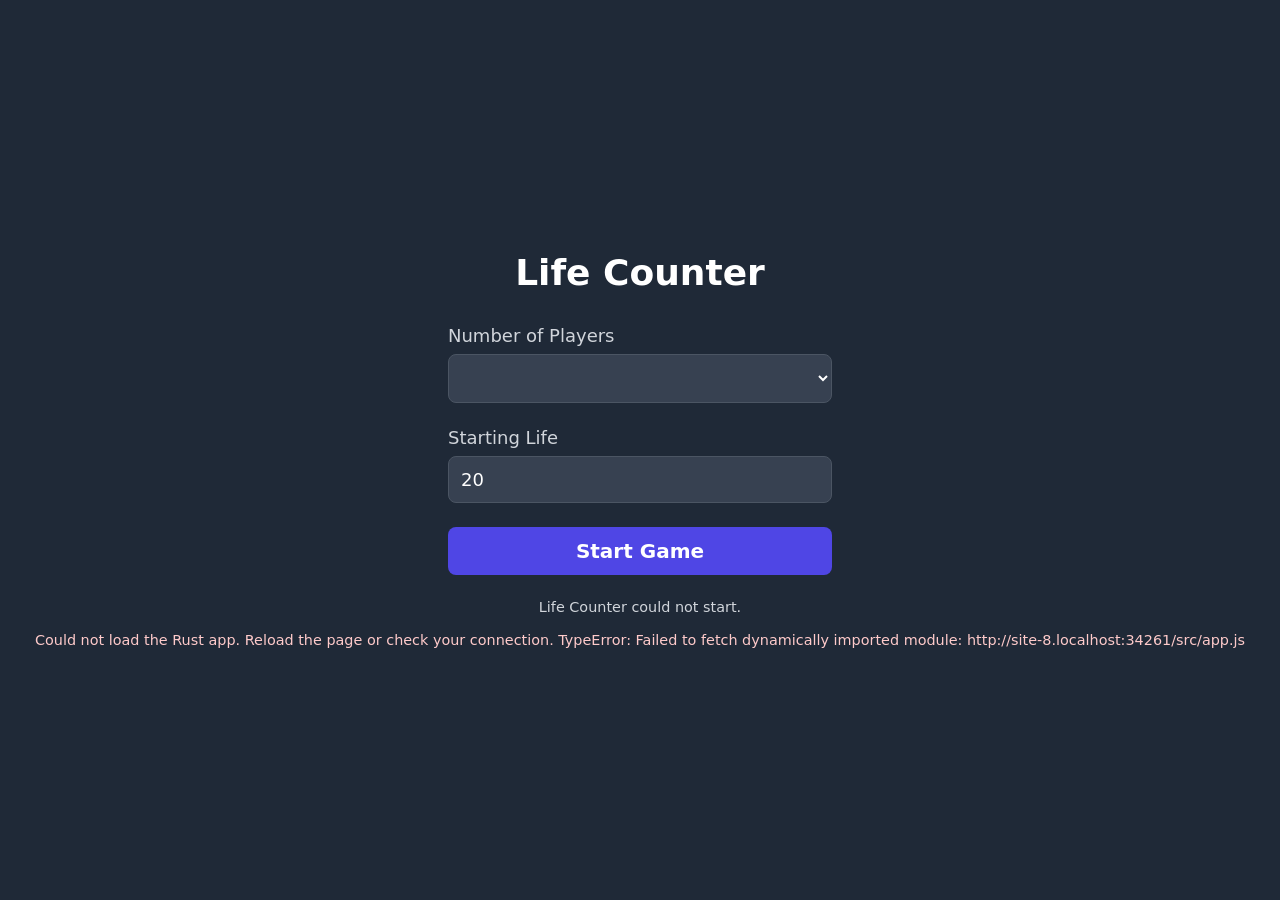
==== src/ui.html @ 13bd962e "rust-pwa: Rewrite Life Counter as a Rust PWA" ====
<!DOCTYPE html>
<html lang="en">
<head>
<meta charset="utf-8">
<meta name="viewport" content="width=device-width, initial-scale=1">
<meta name="theme-color" content="#1f2937">
<meta name="description" content="A 1-12 player life counter for tabletop games.">
<title>Life Counter</title>
<link rel="manifest" href="./manifest.webmanifest">
<link rel="icon" href="./icon.svg" type="image/svg+xml">
<link rel="apple-touch-icon" href="./icon-192.png">
<style>
/*
  The original shipped Tailwind as a committed 13 KiB `tw.css` and painted the
  whole board with eleven utility classes. This keeps the same colours, the same
  layout and the same wording as plain CSS custom properties: the nine player
  colours are the Tailwind `-500` values written out as hex, and the grays and
  indigos below are the ones the old utility classes resolved to.
*/
:root{
  --gray-800:#1f2937;
  --gray-700:#374151;
  --gray-600:#4b5563;
  --gray-300:#d1d5db;
  --indigo-500:#6366f1;
  --indigo-600:#4f46e5;
  --indigo-700:#4338ca;
  --red-600:#dc2626;
  --red-700:#b91c1c;
}
*{box-sizing:border-box}
html,body{height:100%;margin:0;overflow:hidden;background:var(--gray-800);color:#fff;font-family:"Inter",system-ui,-apple-system,"Segoe UI",sans-serif;-webkit-tap-highlight-color:transparent;-webkit-user-select:none;user-select:none}
[hidden]{display:none!important}

/* --- Setup screen --- */
#setup-screen{display:flex;flex-direction:column;align-items:center;justify-content:center;height:100vh;padding:1rem}
#setup-screen h1{font-size:2.25rem;font-weight:700;margin:0 0 2rem}
#setup-form{width:100%;max-width:24rem;display:flex;flex-direction:column;gap:1.5rem}
.field label{display:block;font-size:1.125rem;font-weight:500;color:var(--gray-300);margin-bottom:.5rem}
.field select,.field input{width:100%;background:var(--gray-700);color:#fff;border:1px solid var(--gray-600);border-radius:.5rem;padding:.75rem;font-size:1.125rem;font-family:inherit}
.field select{cursor:pointer}
.field select:focus-visible,.field input:focus-visible{outline:none;box-shadow:0 0 0 2px var(--indigo-500);border-color:var(--indigo-500)}
#start-game{width:100%;background:var(--indigo-600);border:0;color:#fff;font-weight:700;font-size:1.25rem;font-family:inherit;padding:.75rem 1rem;border-radius:.5rem;cursor:pointer;transition:background-color .2s}
#start-game:hover{background:var(--indigo-700)}
#start-game:focus-visible{outline:3px solid var(--indigo-500);outline-offset:3px}
#setup-status{margin:1.5rem 0 0;text-align:center;color:var(--gray-300);font-size:.9rem;min-height:1.2em}
#setup-error{margin:1rem 0 0;text-align:center;color:#fecaca;font-size:.9rem;overflow-wrap:anywhere}

/* --- Game screen --- */
#game-screen{display:grid;height:100vh;width:100vw}
.player-container{display:flex;justify-content:center;align-items:center;height:100%;width:100%;position:relative;container-type:inline-size;transition:transform .3s ease-in-out}
.life-total{font-size:clamp(3rem,35cqi,8rem);font-weight:900;line-height:1;z-index:10;pointer-events:none;text-shadow:0 0 15px rgba(0,0,0,.4);font-variant-numeric:tabular-nums}
.control-area{position:absolute;top:0;height:100%;width:50%;cursor:pointer;display:flex;align-items:center;padding:0 .75rem;transition:background-color .2s;color:rgba(255,255,255,.5);font-size:clamp(3rem,12vw,7rem);font-weight:700;line-height:1;text-shadow:0 2px 8px rgba(0,0,0,.25);touch-action:manipulation;-webkit-user-select:none;user-select:none}
.control-area:active{background-color:rgba(0,0,0,.15)}
.minus-area{left:0;justify-content:flex-start}
.plus-area{right:0;justify-content:flex-end}
.change-snackbar{position:absolute;top:20px;background-color:rgba(0,0,0,.6);color:#fff;padding:8px 16px;border-radius:9999px;font-size:1.5rem;font-weight:700;z-index:20;opacity:0;transform:translateY(-20px);transition:opacity .3s ease,transform .3s ease;pointer-events:none}
.change-snackbar.show{opacity:1;transform:translateY(0)}

/* --- Round reset --- */
#reset-button{position:fixed;bottom:1rem;right:1rem;background:var(--red-600);border:0;color:#fff;font-weight:700;font-size:1.25rem;font-family:inherit;padding:.75rem 1.25rem;border-radius:9999px;box-shadow:0 10px 15px -3px rgba(0,0,0,.4);z-index:30;cursor:pointer;transition:background-color .2s,transform .2s}
#reset-button:hover{background:var(--red-700);transform:scale(1.05)}
#reset-button:focus-visible{outline:3px solid var(--red-600);outline-offset:3px}

@media (prefers-reduced-motion:reduce){
  /* The board's rotation and the snackbar's slide are decoration; the life
     totals have to be readable at all times. */
  *{transition:none!important}
}
</style>
</head>
<body>
<div id="setup-screen">
  <h1>Life Counter</h1>
  <div id="setup-form">
    <div class="field">
      <label for="player-count">Number of Players</label>
      <select id="player-count" name="player-count"></select>
    </div>
    <div class="field">
      <label for="life-points">Starting Life</label>
      <input type="number" id="life-points" name="life-points" value="20" min="1" max="9999" step="1" inputmode="numeric">
    </div>
    <button id="start-game" type="button">Start Game</button>
  </div>
  <p id="setup-status" role="status" aria-live="polite">Loading…</p>
  <p id="setup-error" role="alert" hidden></p>
</div>

<div id="game-screen" hidden></div>

<button id="reset-button" type="button" aria-label="Start a new round" title="New round" hidden>&#10227;</button>

<script type="module">
import('./app.js').then(m => m.default()).catch(error => { document.getElementById('setup-status').textContent = 'Life Counter could not start.'; const box = document.getElementById('setup-error'); box.hidden = false; box.textContent = 'Could not load the Rust app. Reload the page or check your connection. ' + error; });
</script>
</body>
</html>
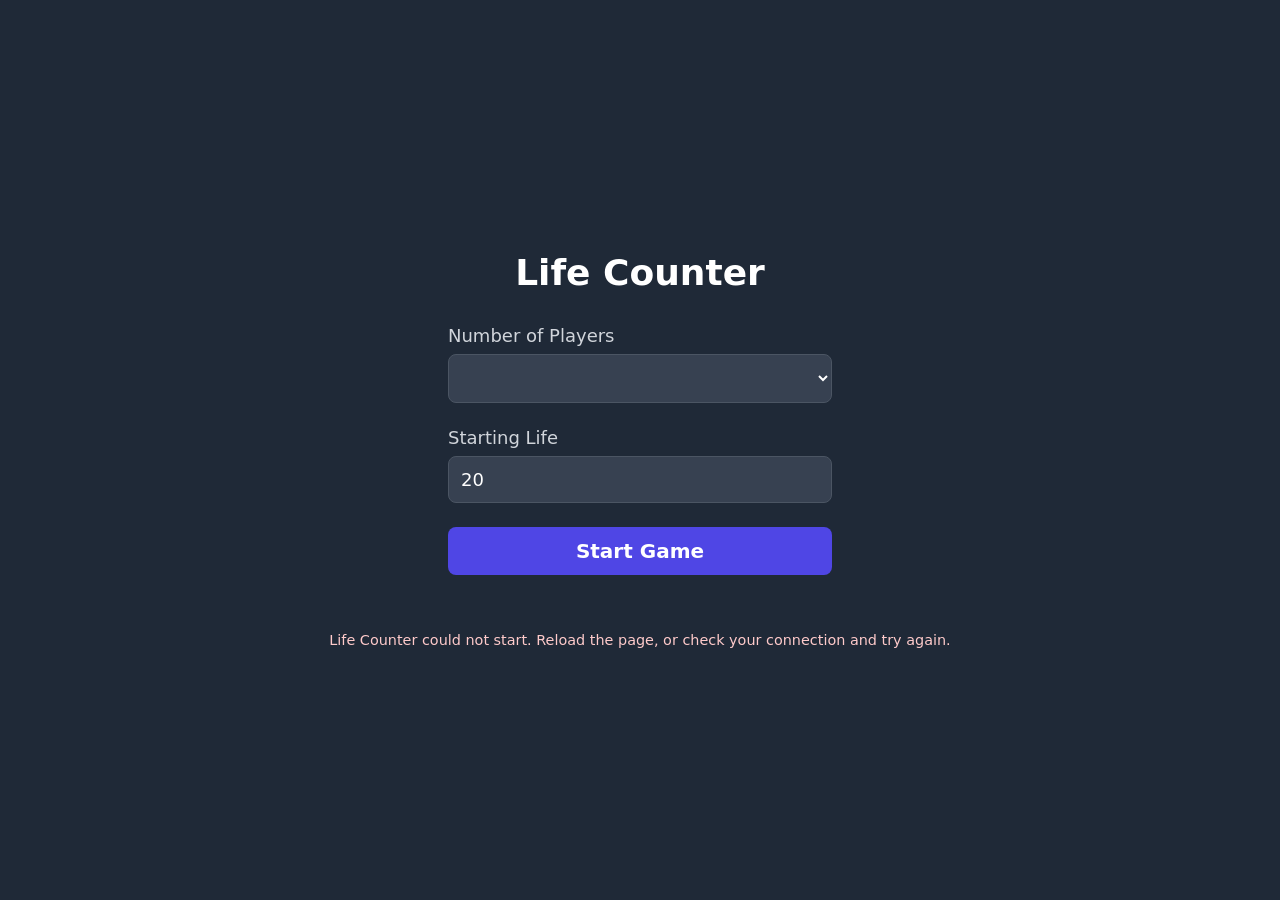
==== commit 590312b0: "rust-pwa: Stop naming the implementation language in user-visible text" ====
--- a/src/ui.html
+++ b/src/ui.html
@@ -92,7 +92,7 @@
 <button id="reset-button" type="button" aria-label="Start a new round" title="New round" hidden>&#10227;</button>
 
 <script type="module">
-import('./app.js').then(m => m.default()).catch(error => { document.getElementById('setup-status').textContent = 'Life Counter could not start.'; const box = document.getElementById('setup-error'); box.hidden = false; box.textContent = 'Could not load the Rust app. Reload the page or check your connection. ' + error; });
+import('./app.js').then(m => m.default()).catch(error => { document.getElementById('setup-status').textContent = ''; const box = document.getElementById('setup-error'); box.hidden = false; box.textContent = 'Life Counter could not start. Reload the page, or check your connection and try again.'; console.error(error); });
 </script>
 </body>
 </html>
